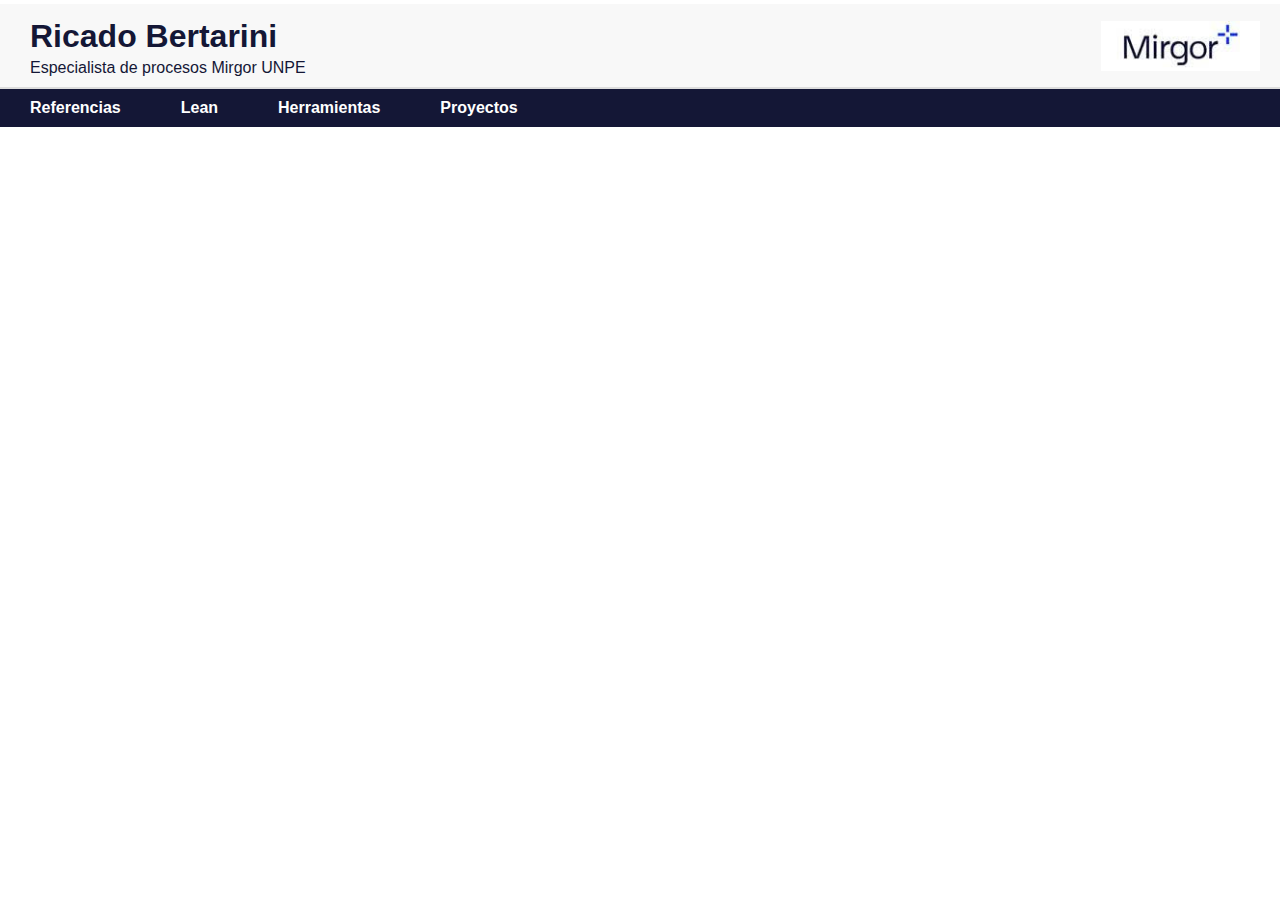
==== index.html @ 1f8d086b "Header y Menu" ====
<!DOCTYPE html>
<html lang="en">
<head>
    <meta charset="UTF-8">
    <meta http-equiv="X-UA-Compatible" content="IE=edge" />
    <meta name="viewport" content="width=device-width, initial-scale=1.0">

    <link rel="preconnect" href="https://fonts.googleapis.com">
    <link rel="preconnect" href="https://fonts.gstatic.com" crossorigin>
    <link href="https://fonts.googleapis.com/css2?family=Darker+Grotesque:wght@300..900&display=swap" rel="stylesheet">
        
    <link rel="stylesheet" href="./styles/app.css" />
    <title>RDB</title>
</head>
<body>
    <header id="header" class="header-container">
        <div>
            <h1>Ricado Bertarini</h1>
            <p>Especialista de procesos Mirgor UNPE</p>
        </div>
    </div>
        <img src="./styles/logo.jpg" alt="Logo de Mirgor" class="logo">
    </div>
    </header>

<!-- Menú de navegación -->
<nav class="nav-menu">
    <ul>
        <li><a href="#">Referencias</a></li>
        <li><a href="#">Lean</a></li>
        <li><a href="#">Herramientas</a></li>
        <li><a href="#">Proyectos</a></li>
    </ul>
</nav>

    <script src="./src/main.js"></script>
</body>
</html>
---- styles/app.css ----
/* General */
* { box-sizing: border-box; }

:root {
  --blanco-puro: #FFFFFF;
  --gris-claro: #DEDCD3;
  --rosa: #CAA893;
  --azul-vibrante: #0040FF;
  --azul: #141736;
  --logistica: #61C0D6;
  --manufactura: #45AF9F;

  --yellow: #EECC75;
  --green: #CAD297;
  --aqua: #B7EAC5;
  --lightBlue: #A2EEE5;
  --darkBlue: #8EA2EA;
  --red: #F09D9D;

    --font-family-titles: "Darker Grotesque", serif;
  --font-family-text: 'Red Hat Display', sans-serif;
  --font-weight-title1: 800;
  --font-weight-title2: 700;
  --font-weight-text1: 400;
  --font-weight-text2: 500;
}
 
html {
    background-color: var(--blanco-puro);
  }

  body {
    background-color: var(--blanco-puro);
    color: var(--azul);
    font-family: var(--font-family-text);
    font-weight: var(--font-weight-text1);
    font-size: 16px;
    margin: 4px 0 0 0;
    padding: 0;
  }
  
  .header-container {
    display: flex;
    justify-content: space-between;
    align-items: center;
    padding: 10px 20px;
    background-color: #45AF9F;  
  }

  .header-container h1 {
    margin: 4px 0 0 10px
  }

  .header-container p {
    margin: 4px 0 0 10px
  }

  .header-content {
    display: flex;
    align-items: center;
    width: 100%;
    justify-content: space-between;
  }

  .header-text {
    display: flex;
    flex-direction: column;
  }

  .logo {
    height: 50px;  
    width: auto;
  }
 

  /* ====== ESTILOS DEL HEADER ====== */
  .header-container {
    display: flex;
    justify-content: space-between;
    align-items: center;
    padding: 10px 20px;
    background-color: #f8f8f8;
    border-bottom: 2px solid #ddd;
}

.header-content {
    display: flex;
    align-items: center;
    width: 100%;
    justify-content: space-between;
}

.header-text {
    display: flex;
    flex-direction: column;
}

.logo {
    height: 50px;
    width: auto;
}

/* Estilos del menú */
.nav-menu {
  background-color: var(--azul); /* Color de fondo del menú */
  /*padding: 10px 0;*/
}

.nav-menu ul {
  list-style: none; /* Elimina los puntos de la lista */
  margin: 0;
  padding: 0;
  display: flex; /* Alinea los elementos en fila */
  justify-content: flex-start; /* Alinea el menú a la izquierda */
}

.nav-menu li {
  margin: 0 15px; /* Espacio entre elementos */
}

.nav-menu a {
  text-decoration: none;
  color: white;
  font-size: 16px;
  font-weight: bold;
  padding: 10px 15px;
  display: block;
  transition: background 0.3s;
}

.nav-menu a:hover {
  background: rgba(255, 255, 255, 0.2);
  border-radius: 5px;
}
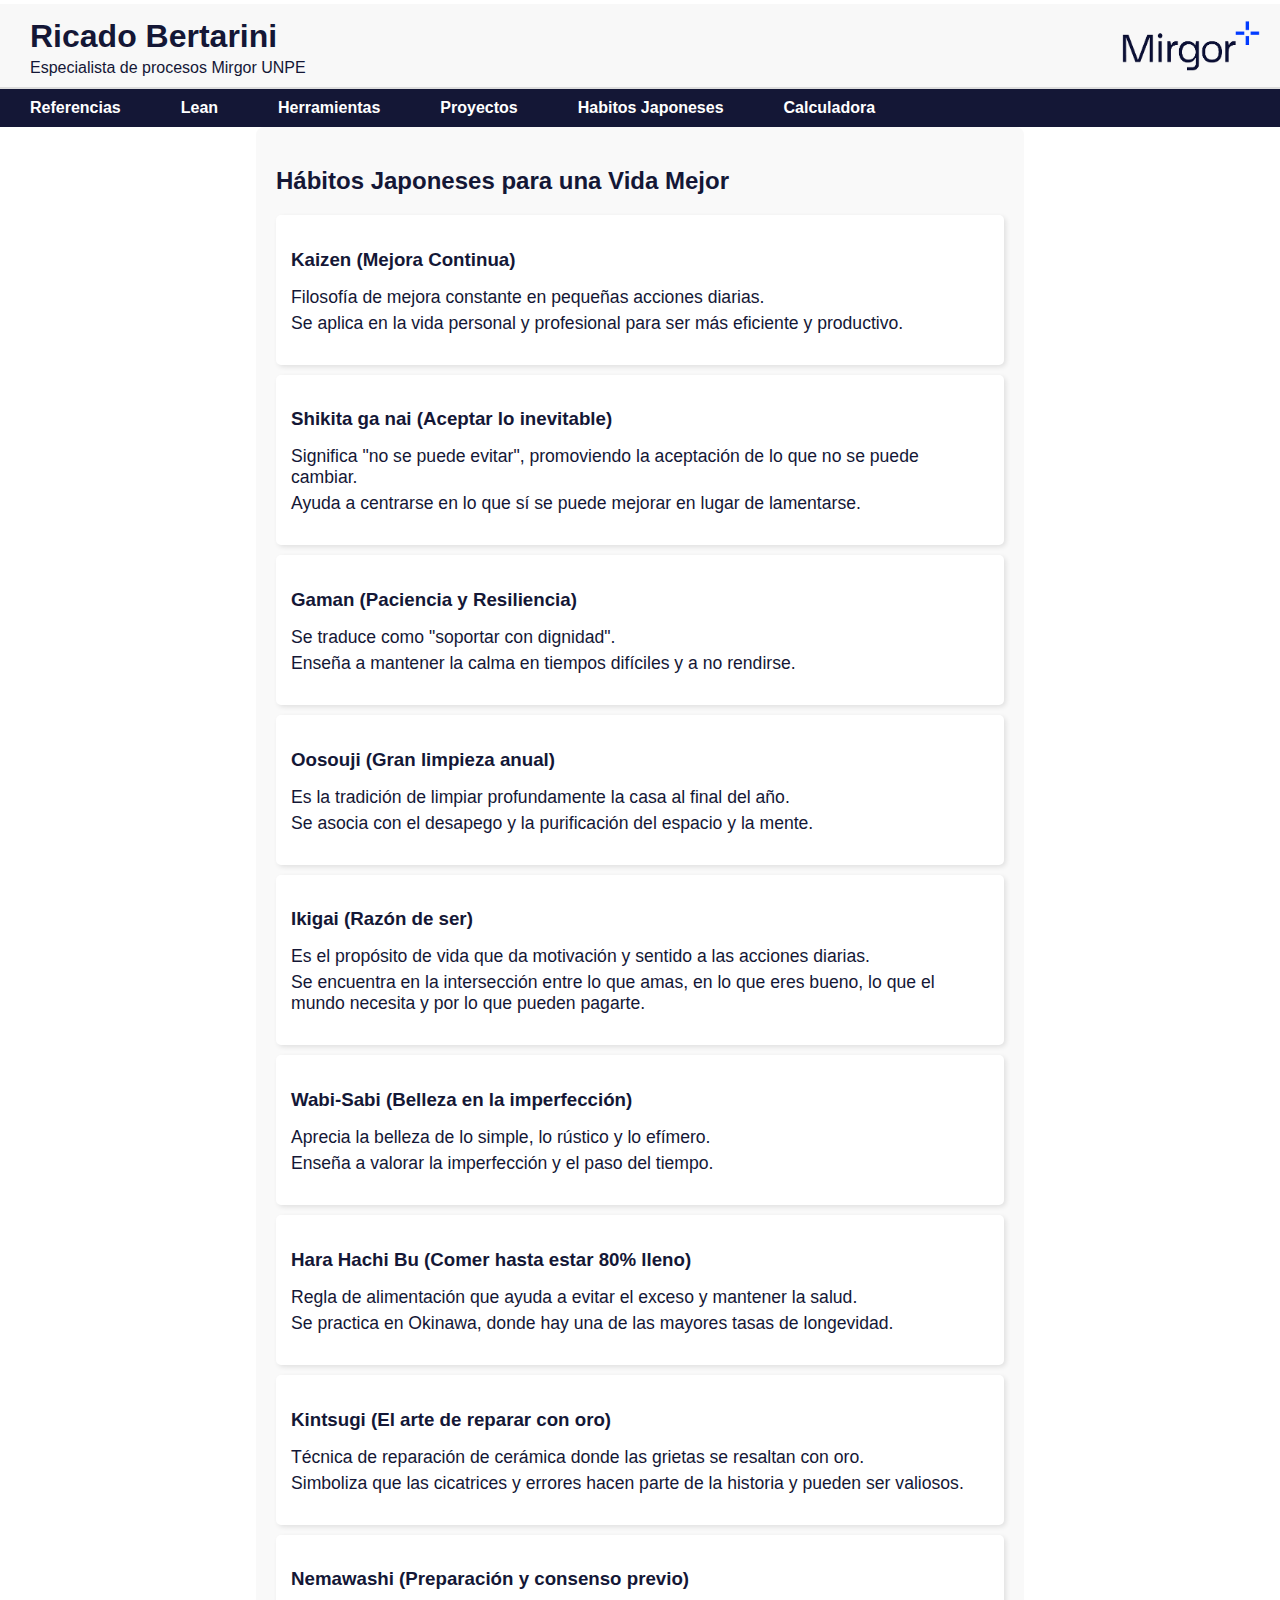
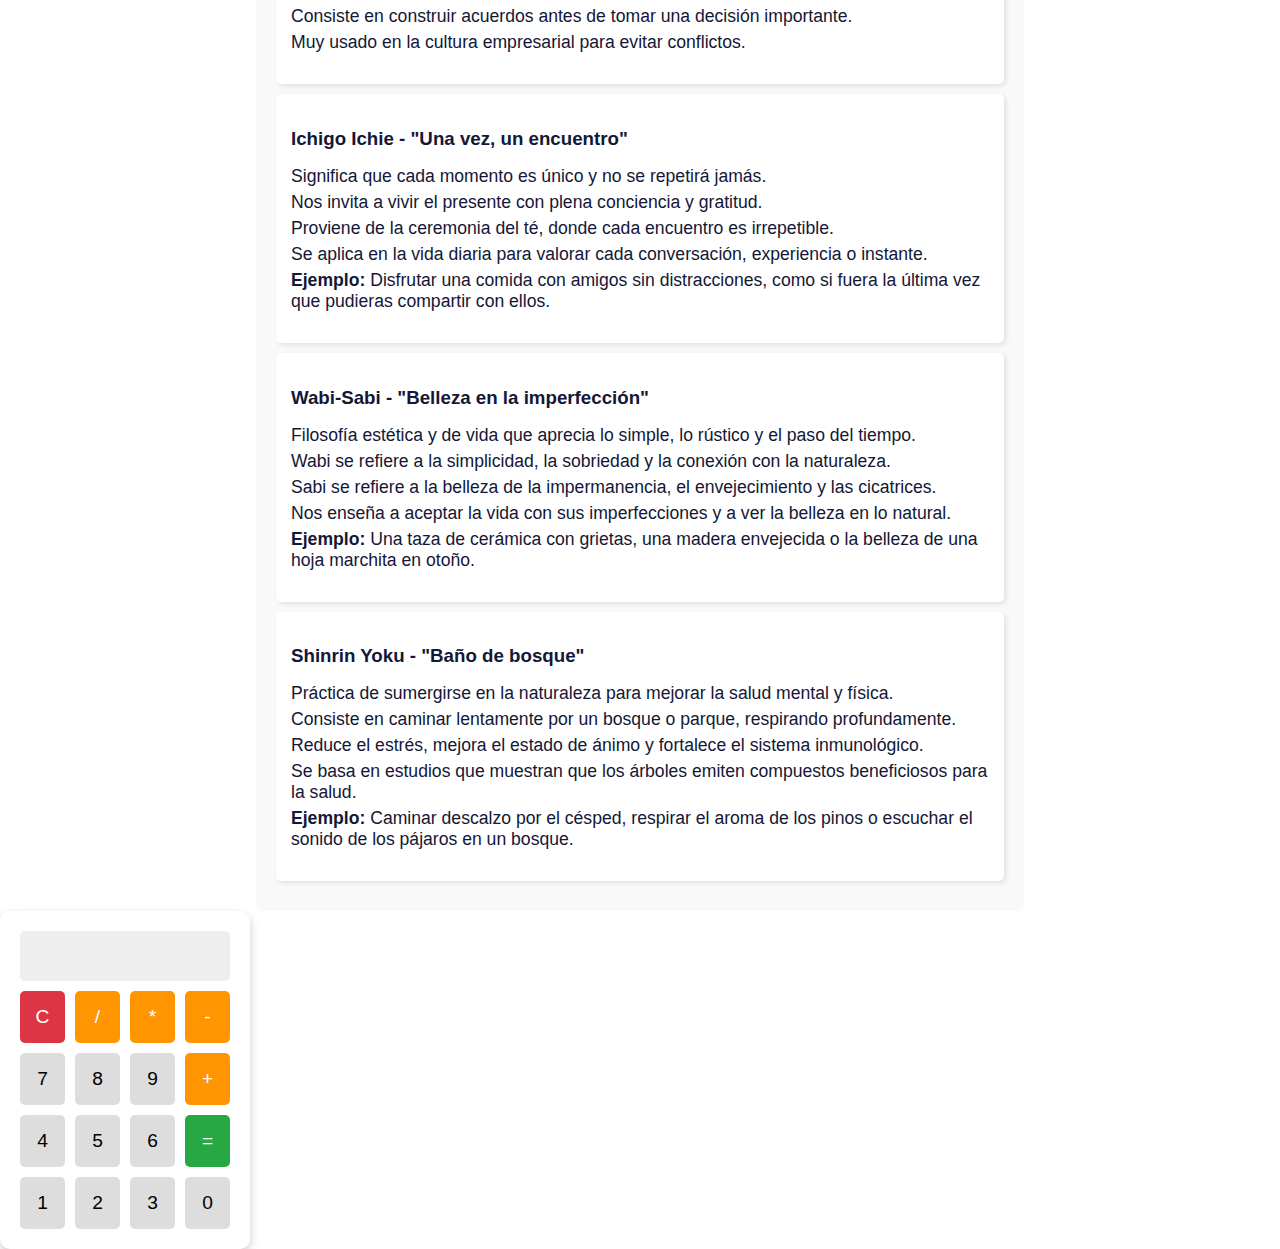
==== commit c1479867: "Calculadora y Habitos Japoneses" ====
--- a/index.html
+++ b/index.html
@@ -19,7 +19,7 @@
             <p>Especialista de procesos Mirgor UNPE</p>
         </div>
     </div>
-        <img src="./styles/logo.jpg" alt="Logo de Mirgor" class="logo">
+        <img src="./styles/Mirgor_company_logo.png" alt="Logo de Mirgor" class="logo">
     </div>
     </header>
 
@@ -30,8 +30,150 @@
         <li><a href="#">Lean</a></li>
         <li><a href="#">Herramientas</a></li>
         <li><a href="#">Proyectos</a></li>
+        <li><a href="#">Habitos Japoneses</a></li>
+        <li><a href="#">Calculadora</a></li>
     </ul>
 </nav>
+
+<!-- Habitos Japoneses -->
+
+<section class="concept-section" aria-label="Hábitos Japoneses">
+    <h2>Hábitos Japoneses para una Vida Mejor</h2>
+
+    <article class="concept">
+        <h3>Kaizen (Mejora Continua)</h3>
+        <ul>
+            <li>Filosofía de mejora constante en pequeñas acciones diarias.</li>
+        <li>Se aplica en la vida personal y profesional para ser más eficiente y productivo.</li>
+        </ul>
+    </article>
+
+    <article class="concept">
+        <h3>Shikita ga nai (Aceptar lo inevitable)</h3>
+        <ul>
+            <li>Significa "no se puede evitar", promoviendo la aceptación de lo que no se puede cambiar.</li>
+            <li>Ayuda a centrarse en lo que sí se puede mejorar en lugar de lamentarse.</li>
+        </ul>
+    </article>
+
+    <article class="concept">
+        <h3>Gaman (Paciencia y Resiliencia)</h3>
+        <ul>
+            <li>Se traduce como "soportar con dignidad".</li>
+            <li>Enseña a mantener la calma en tiempos difíciles y a no rendirse.</li>
+        </ul>
+    </article>
+
+    <article class="concept">
+        <h3>Oosouji (Gran limpieza anual)</h3>
+        <ul>
+            <li>Es la tradición de limpiar profundamente la casa al final del año.</li>
+            <li>Se asocia con el desapego y la purificación del espacio y la mente.</li>
+        </ul>
+    </article>
+
+    <article class="concept">
+        <h3>Ikigai (Razón de ser)</h3>
+        <ul>
+            <li>Es el propósito de vida que da motivación y sentido a las acciones diarias.</li>
+            <li>Se encuentra en la intersección entre lo que amas, en lo que eres bueno, lo que el mundo necesita y por lo que pueden pagarte.</li>
+        </ul>
+    </article>
+
+    <article class="concept">
+        <h3>Wabi-Sabi (Belleza en la imperfección)</h3>
+        <ul>
+            <li>Aprecia la belleza de lo simple, lo rústico y lo efímero.</li>
+            <li>Enseña a valorar la imperfección y el paso del tiempo.</li>
+        </ul>
+    </article>
+
+    <article class="concept">
+        <h3>Hara Hachi Bu (Comer hasta estar 80% lleno)</h3>
+        <ul>
+            <li>Regla de alimentación que ayuda a evitar el exceso y mantener la salud.</li>
+            <li>Se practica en Okinawa, donde hay una de las mayores tasas de longevidad.</li>
+        </ul>
+    </article>
+
+    <article class="concept">
+        <h3>Kintsugi (El arte de reparar con oro)</h3>
+        <ul>
+            <li>Técnica de reparación de cerámica donde las grietas se resaltan con oro.</li>
+            <li>Simboliza que las cicatrices y errores hacen parte de la historia y pueden ser valiosos.</li>
+        </ul>
+    </article>
+
+    <article class="concept">
+        <h3>Nemawashi (Preparación y consenso previo)</h3>
+        <ul>
+            <li>Consiste en construir acuerdos antes de tomar una decisión importante.</li>
+            <li>Muy usado en la cultura empresarial para evitar conflictos.</li>
+        </ul>
+    </article>
+    <article class="concept">
+        <h3>Ichigo Ichie - "Una vez, un encuentro"</h3>
+        <ul>
+            <li>Significa que cada momento es único y no se repetirá jamás.</li>
+            <li>Nos invita a vivir el presente con plena conciencia y gratitud.</li>
+            <li>Proviene de la ceremonia del té, donde cada encuentro es irrepetible.</li>
+            <li>Se aplica en la vida diaria para valorar cada conversación, experiencia o instante.</li>
+            <li><strong>Ejemplo:</strong> Disfrutar una comida con amigos sin distracciones, como si fuera la última vez que pudieras compartir con ellos.</li>
+        </ul>
+    </article>
+
+    <article class="concept">
+        <h3>Wabi-Sabi - "Belleza en la imperfección"</h3>
+        <ul>
+            <li>Filosofía estética y de vida que aprecia lo simple, lo rústico y el paso del tiempo.</li>
+            <li>Wabi se refiere a la simplicidad, la sobriedad y la conexión con la naturaleza.</li>
+            <li>Sabi se refiere a la belleza de la impermanencia, el envejecimiento y las cicatrices.</li>
+            <li>Nos enseña a aceptar la vida con sus imperfecciones y a ver la belleza en lo natural.</li>
+            <li><strong>Ejemplo:</strong> Una taza de cerámica con grietas, una madera envejecida o la belleza de una hoja marchita en otoño.</li>
+        </ul>
+    </article>
+
+    <article class="concept">
+        <h3>Shinrin Yoku - "Baño de bosque"</h3>
+        <ul>
+            <li>Práctica de sumergirse en la naturaleza para mejorar la salud mental y física.</li>
+            <li>Consiste en caminar lentamente por un bosque o parque, respirando profundamente.</li>
+            <li>Reduce el estrés, mejora el estado de ánimo y fortalece el sistema inmunológico.</li>
+            <li>Se basa en estudios que muestran que los árboles emiten compuestos beneficiosos para la salud.</li>
+            <li><strong>Ejemplo:</strong> Caminar descalzo por el césped, respirar el aroma de los pinos o escuchar el sonido de los pájaros en un bosque.</li>
+        </ul>
+    </article>
+
+</section>
+
+<!-- Calculadora -->
+<div class="calculator">
+    <input type="text" class="screen" id="screen" disabled>
+    <div class="buttons">
+        <button onclick="clearScreen()" class="clear">C</button>
+        <button onclick="appendValue('/')" class="operator">/</button>
+        <button onclick="appendValue('*')" class="operator">*</button>
+        <button onclick="appendValue('-')" class="operator">-</button>
+        
+        <button onclick="appendValue('7')">7</button>
+        <button onclick="appendValue('8')">8</button>
+        <button onclick="appendValue('9')">9</button>
+        <button onclick="appendValue('+')" class="operator">+</button>
+        
+        <button onclick="appendValue('4')">4</button>
+        <button onclick="appendValue('5')">5</button>
+        <button onclick="appendValue('6')">6</button>
+        <button onclick="calculateResult()" class="equal">=</button>
+        
+        <button onclick="appendValue('1')">1</button>
+        <button onclick="appendValue('2')">2</button>
+        <button onclick="appendValue('3')">3</button>
+        <button onclick="appendValue('0')">0</button>
+    </div>
+</div>
+
+
+
 
     <script src="./src/main.js"></script>
 </body>
--- a/styles/app.css
+++ b/styles/app.css
@@ -134,6 +134,93 @@
 }
 
 
+/* Calculadora 
+
+body {
+  display: flex;
+  justify-content: center;
+  align-items: center;
+  height: 100vh;
+  background-color: #f4f4f4;
+  font-family: Arial, sans-serif;
+}*/
+.calculator {
+  width: 250px;
+  background: white;
+  padding: 20px;
+  border-radius: 10px;
+  box-shadow: 0px 4px 10px rgba(0, 0, 0, 0.2);
+}
+.screen {
+  width: 100%;
+  height: 50px;
+  text-align: right;
+  font-size: 1.5em;
+  padding: 10px;
+  border: none;
+  background: #eee;
+  border-radius: 5px;
+  margin-bottom: 10px;
+}
+.buttons {
+  display: grid;
+  grid-template-columns: repeat(4, 1fr);
+  gap: 10px;
+}
+button {
+  padding: 15px;
+  font-size: 1.2em;
+  border: none;
+  cursor: pointer;
+  border-radius: 5px;
+  background: #ddd;
+}
+button.operator {
+  background: #ff9500;
+  color: white;
+}
+button.equal {
+  background: #28a745;
+  color: white;
+}
+button.clear {
+  background: #dc3545;
+  color: white;
+}
+
+/* Habitos Japoneses */
+
+.concept-section {
+  background-color: #f9f9f9;
+  padding: 20px;
+  border-radius: 8px;
+  width: 60%;
+  margin: auto;
+  font-family: Arial, sans-serif;
+}
+
+.concept {
+  background: white;
+  padding: 15px;
+  border-radius: 5px;
+  box-shadow: 2px 2px 5px rgba(0, 0, 0, 0.1);
+  margin-bottom: 10px;
+}
+
+.concept h3 {
+  color: #141736;
+  margin-bottom: 5px;
+}
+
+.concept ul {
+  list-style: none;
+  padding: 0;
+}
+
+.concept li {
+  font-size: 1.1em;
+  margin-bottom: 5px;
+}
 
 
 
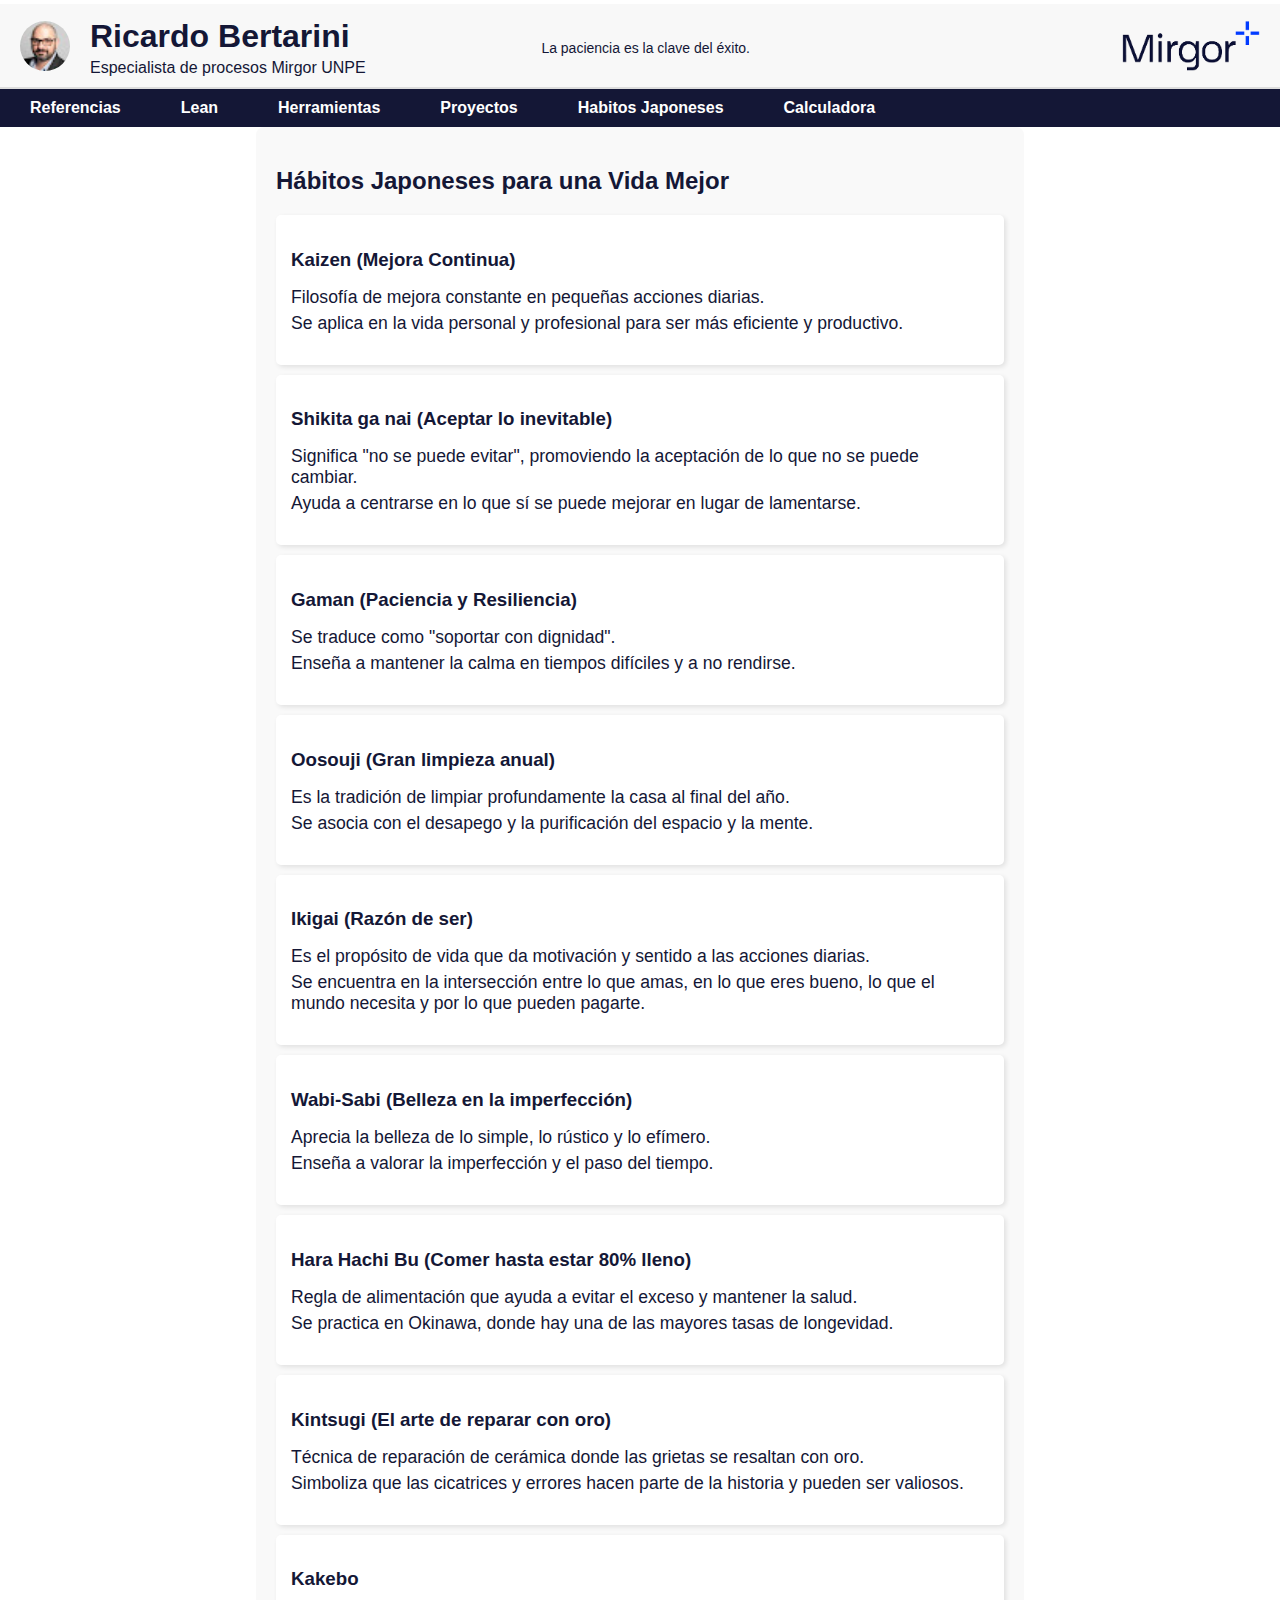
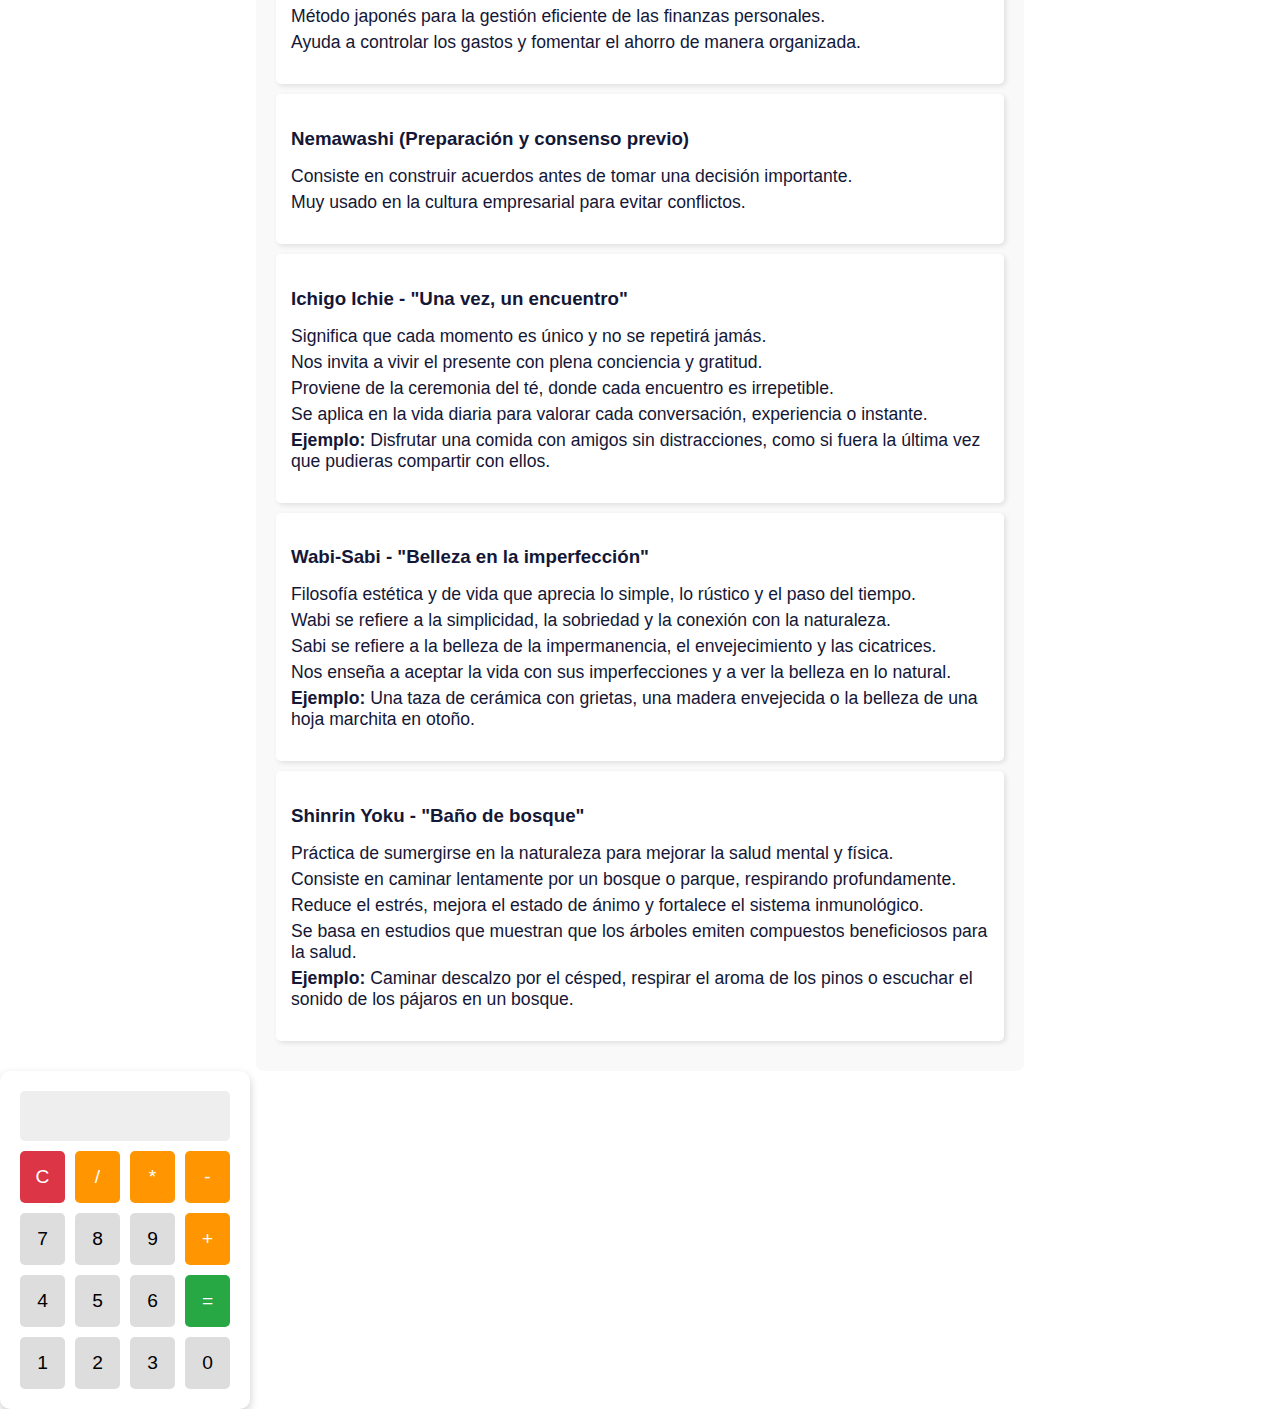
==== commit 06c4e2ff: "Texto aleatorio en header" ====
--- a/index.html
+++ b/index.html
@@ -14,14 +14,30 @@
 </head>
 <body>
     <header id="header" class="header-container">
-        <div>
-            <h1>Ricado Bertarini</h1>
-            <p>Especialista de procesos Mirgor UNPE</p>
+        <div class="header-content">
+            <!-- Contenedor del perfil -->
+            <div class="profile-container">
+                <img src="./styles/mi_foto.jpg" alt="Foto de Ricardo Bertarini" class="profile-photo">
+                <div class="profile-text">
+                    <h1>Ricardo Bertarini</h1>
+                    <p>Especialista de procesos Mirgor UNPE</p>
+                </div>
+            </div>
+    
+            <!-- Contenedor del párrafo en el centro -->
+            <div class="intro-container">
+                <p id="header-text" class="intro-text">
+                    
+                </p>
+            </div>
+    
+            <!-- Logo de Mirgor a la derecha -->
+            <img src="./styles/Mirgor_company_logo.png" alt="Logo de Mirgor" class="logo">
         </div>
-    </div>
-        <img src="./styles/Mirgor_company_logo.png" alt="Logo de Mirgor" class="logo">
-    </div>
     </header>
+    
+    
+    
 
 <!-- Menú de navegación -->
 <nav class="nav-menu">
@@ -105,6 +121,14 @@
     </article>
 
     <article class="concept">
+        <h3>Kakebo</h3>
+        <ul>
+            <li>Método japonés para la gestión eficiente de las finanzas personales.</li>
+            <li>Ayuda a controlar los gastos y fomentar el ahorro de manera organizada.</li>
+        </ul>
+    </article>
+
+    <article class="concept">
         <h3>Nemawashi (Preparación y consenso previo)</h3>
         <ul>
             <li>Consiste en construir acuerdos antes de tomar una decisión importante.</li>
--- a/styles/app.css
+++ b/styles/app.css
@@ -41,11 +41,11 @@
   
   .header-container {
     display: flex;
-    justify-content: space-between;
+    justify-content: center;
     align-items: center;
     padding: 10px 20px;
-    background-color: #45AF9F;  
-  }
+    background-color: #45AF9F;
+}
 
   .header-container h1 {
     margin: 4px 0 0 10px
@@ -60,20 +60,54 @@
     align-items: center;
     width: 100%;
     justify-content: space-between;
-  }
+    gap: 20px; /* Espacio entre los elementos */
+}
 
   .header-text {
     display: flex;
     flex-direction: column;
   }
+
+  .intro-container {
+    flex: 1; /* Hace que el texto ocupe el espacio disponible */
+    text-align: center; /* Centra el texto dentro del espacio */
+}
+
+.intro-text {
+    font-size: 14px;
+    font-weight: 500;
+    color: var(--azul);
+    max-width: 500px; /* Para evitar que el texto se alargue demasiado */
+}
 
   .logo {
     height: 50px;  
     width: auto;
-  }
- 
+}
 
   /* ====== ESTILOS DEL HEADER ====== */
+
+  .profile-container {
+    display: flex;
+    align-items: center;
+    gap: 10px; /* Espaciado entre la foto y el texto */
+}
+
+.profile-photo {
+  width: 50px;
+  height: 50px;
+  border-radius: 50%;
+}
+
+.profile-text {
+  display: flex;
+  flex-direction: column;
+}
+
+h1, p {
+  margin: 0; /* Elimina márgenes adicionales */
+}
+
   .header-container {
     display: flex;
     justify-content: space-between;
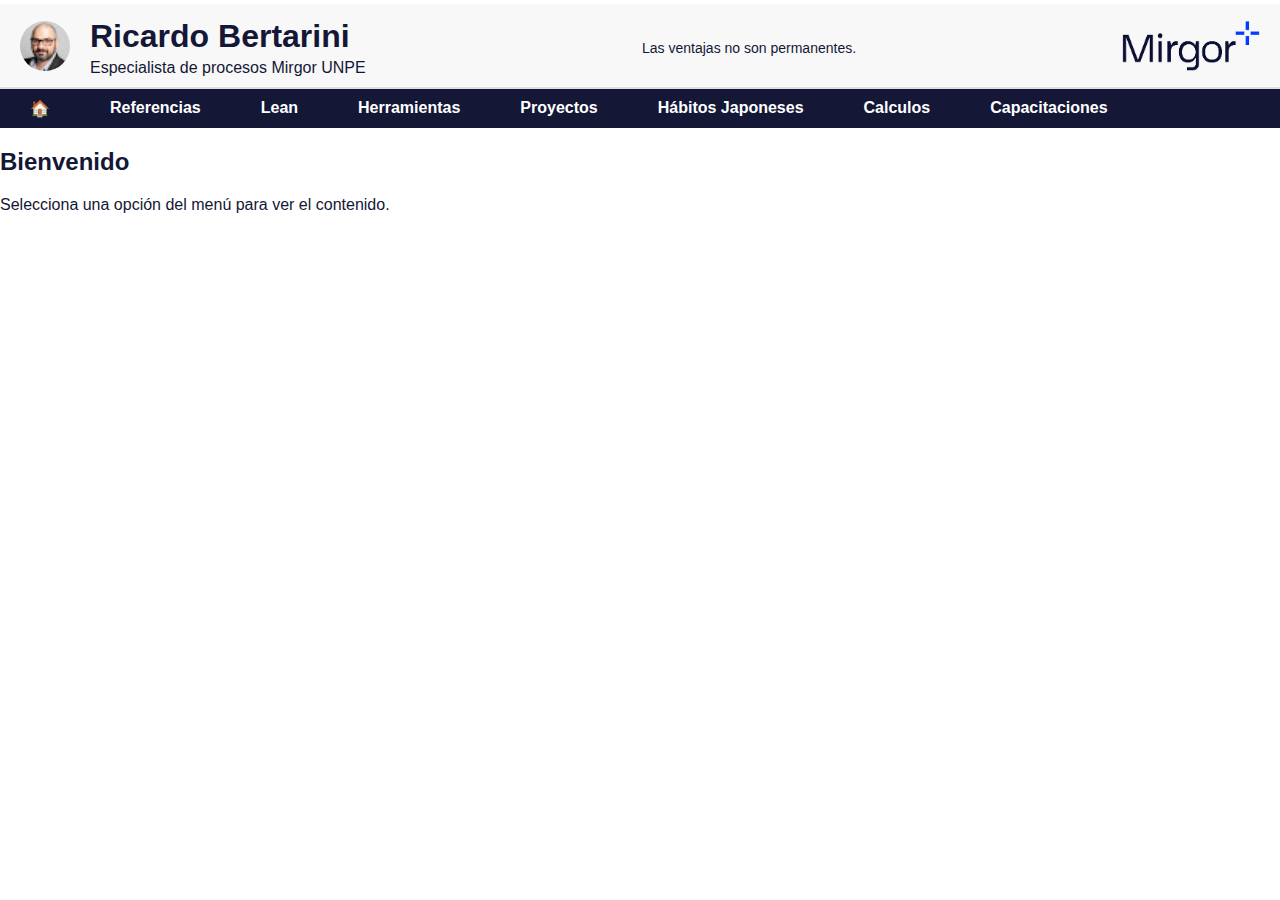
==== commit 15d27c7f: "Separacion de contenido de Menu" ====
--- a/index.html
+++ b/index.html
@@ -1,18 +1,15 @@
 <!DOCTYPE html>
-<html lang="en">
+<html lang="es">
 <head>
     <meta charset="UTF-8">
     <meta http-equiv="X-UA-Compatible" content="IE=edge" />
     <meta name="viewport" content="width=device-width, initial-scale=1.0">
+    <title>RDB</title>
 
-    <link rel="preconnect" href="https://fonts.googleapis.com">
-    <link rel="preconnect" href="https://fonts.gstatic.com" crossorigin>
-    <link href="https://fonts.googleapis.com/css2?family=Darker+Grotesque:wght@300..900&display=swap" rel="stylesheet">
-        
-    <link rel="stylesheet" href="./styles/app.css" />
-    <title>RDB</title>
+    <link rel="stylesheet" href="./styles/app.css">
 </head>
 <body>
+
     <header id="header" class="header-container">
         <div class="header-content">
             <!-- Contenedor del perfil -->
@@ -23,182 +20,39 @@
                     <p>Especialista de procesos Mirgor UNPE</p>
                 </div>
             </div>
-    
             <!-- Contenedor del párrafo en el centro -->
             <div class="intro-container">
                 <p id="header-text" class="intro-text">
                     
                 </p>
             </div>
-    
             <!-- Logo de Mirgor a la derecha -->
             <img src="./styles/Mirgor_company_logo.png" alt="Logo de Mirgor" class="logo">
         </div>
     </header>
-    
-    
-    
 
-<!-- Menú de navegación -->
-<nav class="nav-menu">
-    <ul>
-        <li><a href="#">Referencias</a></li>
-        <li><a href="#">Lean</a></li>
-        <li><a href="#">Herramientas</a></li>
-        <li><a href="#">Proyectos</a></li>
-        <li><a href="#">Habitos Japoneses</a></li>
-        <li><a href="#">Calculadora</a></li>
-    </ul>
-</nav>
+    <!-- Menú de navegación -->
+    <nav class="nav-menu">
+        
+        <ul>
+            <li><a href="#" onclick="reloadPage(event)">🏠</a></li>
+            <li><a href="#" onclick="loadContent('referencias', event)">Referencias</a></li>
+            <li><a href="#" onclick="loadContent('lean', event)">Lean</a></li>
+            <li><a href="#" onclick="loadContent('herramientas', event)">Herramientas</a></li>
+            <li><a href="#" onclick="loadContent('proyectos', event)">Proyectos</a></li>
+            <li><a href="#" onclick="loadContent('habitos-japoneses', event)">Hábitos Japoneses</a></li>
+            <li><a href="#" onclick="loadContent('calculos', event)">Calculos</a></li>
+            <li><a href="#" onclick="loadContent('capacitaciones', event)">Capacitaciones</a></li>
+        </ul>
+    </nav>
 
-<!-- Habitos Japoneses -->
+    <!-- Contenedor donde se cargarán los contenidos -->
+    <div id="content-container">
+        <h2>Bienvenido</h2>
+        <p>Selecciona una opción del menú para ver el contenido.</p>
+    </div>
 
-<section class="concept-section" aria-label="Hábitos Japoneses">
-    <h2>Hábitos Japoneses para una Vida Mejor</h2>
-
-    <article class="concept">
-        <h3>Kaizen (Mejora Continua)</h3>
-        <ul>
-            <li>Filosofía de mejora constante en pequeñas acciones diarias.</li>
-        <li>Se aplica en la vida personal y profesional para ser más eficiente y productivo.</li>
-        </ul>
-    </article>
-
-    <article class="concept">
-        <h3>Shikita ga nai (Aceptar lo inevitable)</h3>
-        <ul>
-            <li>Significa "no se puede evitar", promoviendo la aceptación de lo que no se puede cambiar.</li>
-            <li>Ayuda a centrarse en lo que sí se puede mejorar en lugar de lamentarse.</li>
-        </ul>
-    </article>
-
-    <article class="concept">
-        <h3>Gaman (Paciencia y Resiliencia)</h3>
-        <ul>
-            <li>Se traduce como "soportar con dignidad".</li>
-            <li>Enseña a mantener la calma en tiempos difíciles y a no rendirse.</li>
-        </ul>
-    </article>
-
-    <article class="concept">
-        <h3>Oosouji (Gran limpieza anual)</h3>
-        <ul>
-            <li>Es la tradición de limpiar profundamente la casa al final del año.</li>
-            <li>Se asocia con el desapego y la purificación del espacio y la mente.</li>
-        </ul>
-    </article>
-
-    <article class="concept">
-        <h3>Ikigai (Razón de ser)</h3>
-        <ul>
-            <li>Es el propósito de vida que da motivación y sentido a las acciones diarias.</li>
-            <li>Se encuentra en la intersección entre lo que amas, en lo que eres bueno, lo que el mundo necesita y por lo que pueden pagarte.</li>
-        </ul>
-    </article>
-
-    <article class="concept">
-        <h3>Wabi-Sabi (Belleza en la imperfección)</h3>
-        <ul>
-            <li>Aprecia la belleza de lo simple, lo rústico y lo efímero.</li>
-            <li>Enseña a valorar la imperfección y el paso del tiempo.</li>
-        </ul>
-    </article>
-
-    <article class="concept">
-        <h3>Hara Hachi Bu (Comer hasta estar 80% lleno)</h3>
-        <ul>
-            <li>Regla de alimentación que ayuda a evitar el exceso y mantener la salud.</li>
-            <li>Se practica en Okinawa, donde hay una de las mayores tasas de longevidad.</li>
-        </ul>
-    </article>
-
-    <article class="concept">
-        <h3>Kintsugi (El arte de reparar con oro)</h3>
-        <ul>
-            <li>Técnica de reparación de cerámica donde las grietas se resaltan con oro.</li>
-            <li>Simboliza que las cicatrices y errores hacen parte de la historia y pueden ser valiosos.</li>
-        </ul>
-    </article>
-
-    <article class="concept">
-        <h3>Kakebo</h3>
-        <ul>
-            <li>Método japonés para la gestión eficiente de las finanzas personales.</li>
-            <li>Ayuda a controlar los gastos y fomentar el ahorro de manera organizada.</li>
-        </ul>
-    </article>
-
-    <article class="concept">
-        <h3>Nemawashi (Preparación y consenso previo)</h3>
-        <ul>
-            <li>Consiste en construir acuerdos antes de tomar una decisión importante.</li>
-            <li>Muy usado en la cultura empresarial para evitar conflictos.</li>
-        </ul>
-    </article>
-    <article class="concept">
-        <h3>Ichigo Ichie - "Una vez, un encuentro"</h3>
-        <ul>
-            <li>Significa que cada momento es único y no se repetirá jamás.</li>
-            <li>Nos invita a vivir el presente con plena conciencia y gratitud.</li>
-            <li>Proviene de la ceremonia del té, donde cada encuentro es irrepetible.</li>
-            <li>Se aplica en la vida diaria para valorar cada conversación, experiencia o instante.</li>
-            <li><strong>Ejemplo:</strong> Disfrutar una comida con amigos sin distracciones, como si fuera la última vez que pudieras compartir con ellos.</li>
-        </ul>
-    </article>
-
-    <article class="concept">
-        <h3>Wabi-Sabi - "Belleza en la imperfección"</h3>
-        <ul>
-            <li>Filosofía estética y de vida que aprecia lo simple, lo rústico y el paso del tiempo.</li>
-            <li>Wabi se refiere a la simplicidad, la sobriedad y la conexión con la naturaleza.</li>
-            <li>Sabi se refiere a la belleza de la impermanencia, el envejecimiento y las cicatrices.</li>
-            <li>Nos enseña a aceptar la vida con sus imperfecciones y a ver la belleza en lo natural.</li>
-            <li><strong>Ejemplo:</strong> Una taza de cerámica con grietas, una madera envejecida o la belleza de una hoja marchita en otoño.</li>
-        </ul>
-    </article>
-
-    <article class="concept">
-        <h3>Shinrin Yoku - "Baño de bosque"</h3>
-        <ul>
-            <li>Práctica de sumergirse en la naturaleza para mejorar la salud mental y física.</li>
-            <li>Consiste en caminar lentamente por un bosque o parque, respirando profundamente.</li>
-            <li>Reduce el estrés, mejora el estado de ánimo y fortalece el sistema inmunológico.</li>
-            <li>Se basa en estudios que muestran que los árboles emiten compuestos beneficiosos para la salud.</li>
-            <li><strong>Ejemplo:</strong> Caminar descalzo por el césped, respirar el aroma de los pinos o escuchar el sonido de los pájaros en un bosque.</li>
-        </ul>
-    </article>
-
-</section>
-
-<!-- Calculadora -->
-<div class="calculator">
-    <input type="text" class="screen" id="screen" disabled>
-    <div class="buttons">
-        <button onclick="clearScreen()" class="clear">C</button>
-        <button onclick="appendValue('/')" class="operator">/</button>
-        <button onclick="appendValue('*')" class="operator">*</button>
-        <button onclick="appendValue('-')" class="operator">-</button>
-        
-        <button onclick="appendValue('7')">7</button>
-        <button onclick="appendValue('8')">8</button>
-        <button onclick="appendValue('9')">9</button>
-        <button onclick="appendValue('+')" class="operator">+</button>
-        
-        <button onclick="appendValue('4')">4</button>
-        <button onclick="appendValue('5')">5</button>
-        <button onclick="appendValue('6')">6</button>
-        <button onclick="calculateResult()" class="equal">=</button>
-        
-        <button onclick="appendValue('1')">1</button>
-        <button onclick="appendValue('2')">2</button>
-        <button onclick="appendValue('3')">3</button>
-        <button onclick="appendValue('0')">0</button>
-    </div>
-</div>
-
-
-
-
+    <script src="./src/script.js"></script>
     <script src="./src/main.js"></script>
 </body>
-</html>+</html>
--- a/styles/app.css
+++ b/styles/app.css
@@ -77,7 +77,8 @@
     font-size: 14px;
     font-weight: 500;
     color: var(--azul);
-    max-width: 500px; /* Para evitar que el texto se alargue demasiado */
+    max-width: 900px; /* Para evitar que el texto se alargue demasiado */
+    
 }
 
   .logo {
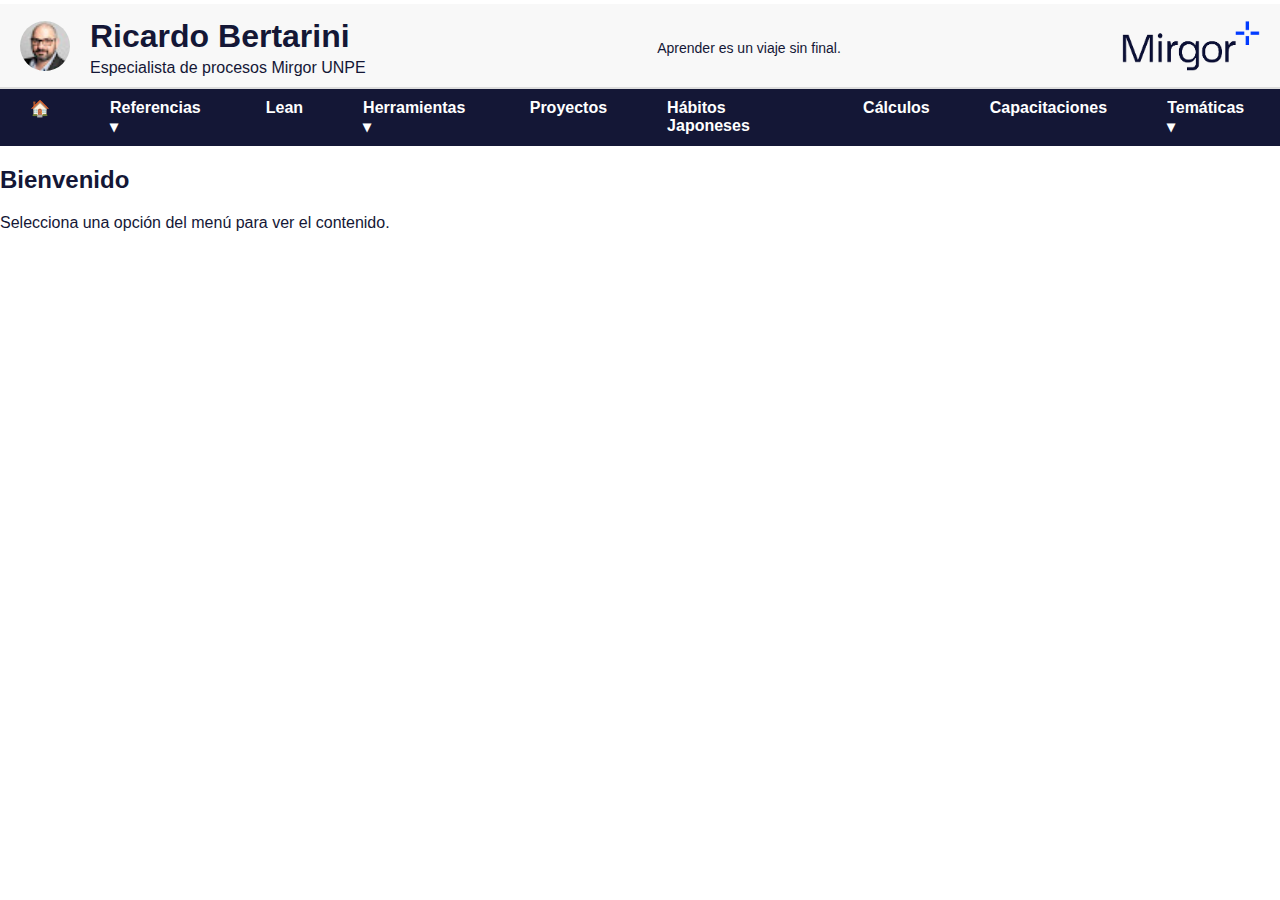
==== commit 2ef3a37a: "Sub Menus" ====
--- a/index.html
+++ b/index.html
@@ -36,13 +36,40 @@
         
         <ul>
             <li><a href="#" onclick="reloadPage(event)">🏠</a></li>
-            <li><a href="#" onclick="loadContent('referencias', event)">Referencias</a></li>
+            
+            <li>
+                <a href="#" onclick="toggleSubmenu(event, 'submenu-referencias')">Referencias ▾</a>
+                <ul id="submenu-referencias" class="submenu">
+                    <li><a href="#" onclick="loadContent('5s', event)">5S</a></li>
+                    <li><a href="#" onclick="loadContent('kaizen', event)">Kaizen</a></li>
+                    <li><a href="#" onclick="loadContent('fmea', event)">FMEA</a></li>
+                </ul>
+            </li>
+        
             <li><a href="#" onclick="loadContent('lean', event)">Lean</a></li>
-            <li><a href="#" onclick="loadContent('herramientas', event)">Herramientas</a></li>
+            
+            <li>
+                <a href="#" onclick="toggleSubmenu(event, 'submenu-herramientas')">Herramientas ▾</a>
+                <ul id="submenu-herramientas" class="submenu">
+                    <li><a href="#" onclick="loadContent('5s', event)">5S</a></li>
+                    <li><a href="#" onclick="loadContent('kaizen', event)">Kaizen</a></li>
+                    <li><a href="#" onclick="loadContent('fmea', event)">FMEA</a></li>
+                </ul>
+            </li>
+        
             <li><a href="#" onclick="loadContent('proyectos', event)">Proyectos</a></li>
             <li><a href="#" onclick="loadContent('habitos-japoneses', event)">Hábitos Japoneses</a></li>
-            <li><a href="#" onclick="loadContent('calculos', event)">Calculos</a></li>
+            <li><a href="#" onclick="loadContent('calculos', event)">Cálculos</a></li>
             <li><a href="#" onclick="loadContent('capacitaciones', event)">Capacitaciones</a></li>
+        
+            <li>
+                <a href="#" onclick="toggleSubmenu(event, 'submenu-tematicas')">Temáticas ▾</a>
+                <ul id="submenu-tematicas" class="submenu">
+                    <li><a href="#" onclick="loadContent('tematicas', event)">Tematicas</a></li>
+                    <li><a href="#" onclick="loadContent('efecto-mandela', event)">Efecto Mandela</a></li>
+                    <li><a href="#" onclick="loadContent('efecto-dunning-kruger', event)">Efecto Dunning-Kruger</a></li>
+                </ul>
+            </li>
         </ul>
     </nav>
 
--- a/styles/app.css
+++ b/styles/app.css
@@ -168,6 +168,50 @@
   border-radius: 5px;
 }
 
+ /* Estilos del menú */
+ ul {
+  list-style-type: none;
+  padding: 0;
+  margin: 0;
+}
+
+
+ul li {
+  position: relative;
+}
+
+ul li a {
+  text-decoration: none;
+  display: block;
+  padding: 8px 12px;
+  background-color: #141736;
+  color: #333;
+}
+
+
+/* Estilos del submenú */
+.submenu {
+  display: none;  /* Los submenús inician ocultos */
+  position: absolute;
+  top: 100%;
+  left: 0;
+  background-color: #141736;
+  list-style-type: none;
+  padding: 0;
+  margin: 0;
+  min-width: 180px;
+  box-shadow: 0px 4px 6px rgba(0, 0, 0, 0.1);
+}
+
+.submenu li a {
+  padding: 8px 12px;
+  background-color: #141736;
+  color: #f1ebeb;
+}
+
+.submenu li a:hover {
+  background-color: #141736;
+}
 
 /* Calculadora 
 
